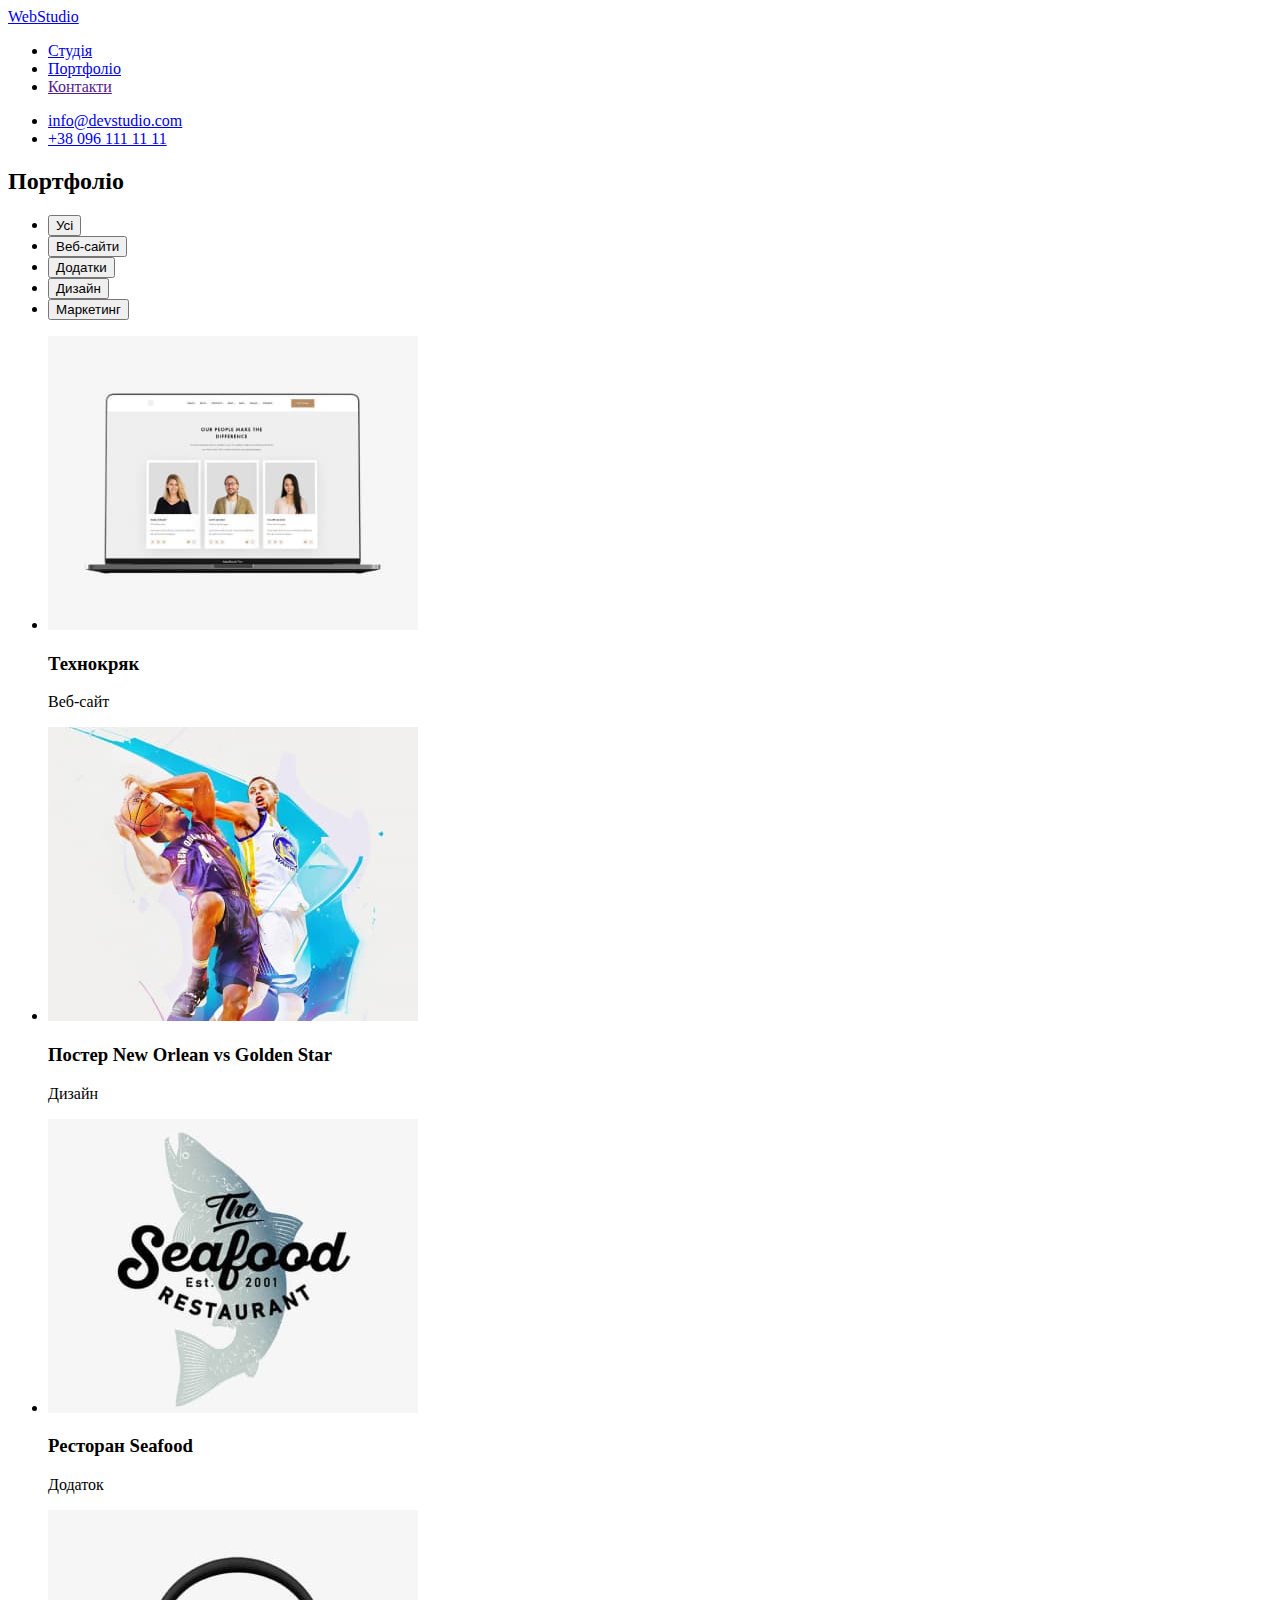
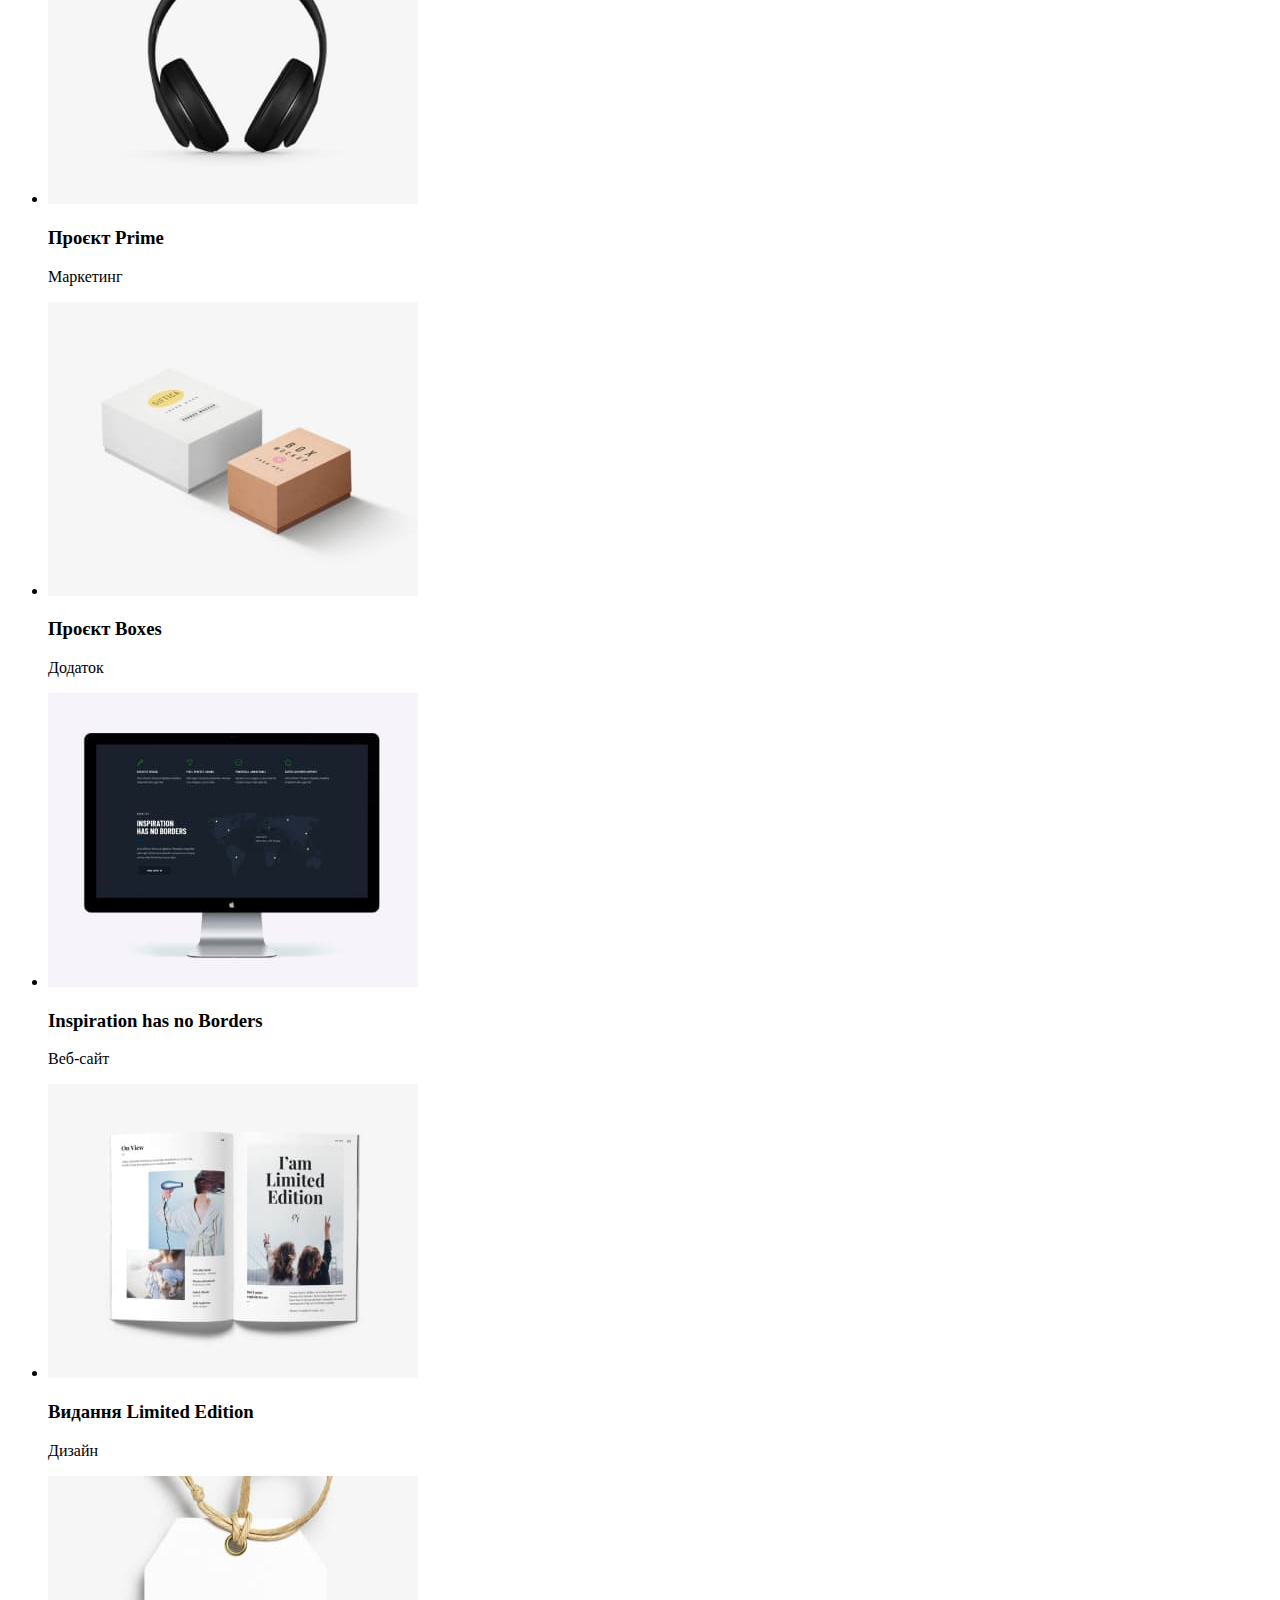
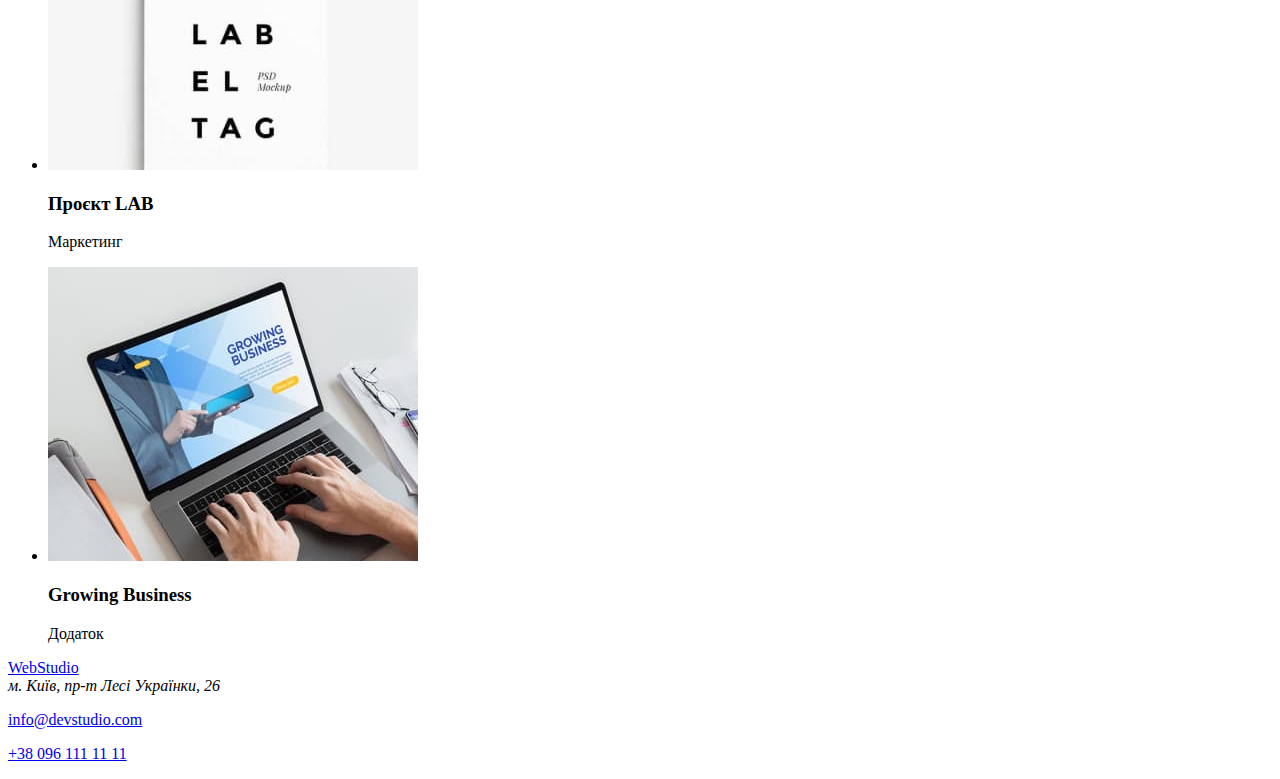
==== portfolio.html @ 33a4a11d "Верстка портфоліо" ====
<!DOCTYPE html>
<html lang="uk">

<head>
    <meta charset="UTF-8">
    <meta http-equiv="X-UA-Compatible" content="IE=edge">
    <meta name="viewport" content="width=device-width, initial-scale=1.0">
    <title>Портфоліо</title>
</head>

<body>
    <header>
        <!-- лого -->
        <a href="./index.html">WebStudio</a>
        <!-- навігація -->
        <nav>
            <ul>
                <li><a href="./index.html">Студія</a></li>
                <li><a href="./portfolio.html">Портфоліо</a></li>
                <li><a href="">Контакти</a></li>
            </ul>
        </nav>
        <!-- Контакти -->
        <ul>
            <li>
                <a href="mailto:info@devstudio.com">info@devstudio.com</a>
            </li>
            <li>
                <a href="tel:+380961111111">+38 096 111 11 11</a>
            </li>
        </ul>
    </header>

    <section>
        <!-- прихований заголовок -->
        <h2>Портфоліо</h2>
        <!-- кнопки фільтра -->
        <ul>
            <li><button type="button" name="all">Усі</button></li>
            <li><button type="button" name="web-sites">Веб-сайти</button></li>
            <li><button type="button" name="applications">Додатки</button></li>
            <li><button type="button" name="design">Дизайн</button></li>
            <li><button type="button" name="marketing">Маркетинг</button></li>
        </ul>
        <!-- приклади робіт -->
        <ul>
            <li>
                <img src="./images/portfolio1.jpg" alt="Технокряк" width="370">
                <h3>Технокряк</h3>
                <p>Веб-сайт</p>
            </li>
            <li>
                <img src="./images/portfolio2.jpg" alt="Постер New Orlean vs Golden Star" width="370">
                <h3>Постер New Orlean vs Golden Star</h3>
                <p>Дизайн</p>
            </li>
            <li>
                <img src="./images/portfolio3.jpg" alt="Ресторан Seafood" width="370">
                <h3>Ресторан Seafood</h3>
                <p>Додаток</p>
            </li>
            <li>
                <img src="./images/portfolio4.jpg" alt="Проєкт Prime" width="370">
                <h3>Проєкт Prime</h3>
                <p>Маркетинг</p>
            </li>
            <li>
                <img src="./images/portfolio5.jpg" alt="Проєкт Boxes" width="370">
                <h3>Проєкт Boxes</h3>
                <p>Додаток</p>
            </li>
            <li>
                <img src="./images/portfolio6.jpg" alt="Inspiration has no Borders" width="370">
                <h3>Inspiration has no Borders</h3>
                <p>Веб-сайт</p>
            </li>
            <li>
                <img src="./images/portfolio7.jpg" alt="Видання Limited Edition" width="370">
                <h3>Видання Limited Edition</h3>
                <p>Дизайн</p>
            </li>
            <li>
                <img src="./images/portfolio8.jpg" alt="Проєкт LAB" width="370">
                <h3>Проєкт LAB</h3>
                <p>Маркетинг</p>
            </li>
            <li>
                <img src="./images/portfolio9.jpg" alt="Growing Business" width="370">
                <h3>Growing Business</h3>
                <p>Додаток</p>
            </li>
        </ul>

    </section>

    <footer>
        <!-- лого -->
        <a href="./index.html">WebStudio</a>
        <!-- адреса та зв'язок -->
        <address>м. Київ, пр-т Лесі Українки, 26</address>
        <p>
            <a href="mailto:info@devstudio.com">info@devstudio.com</a>
        </p>
        <p>
            <a href="tel:+380961111111">+38 096 111 11 11</a>
        </p>
    </footer>
</body>
</html>
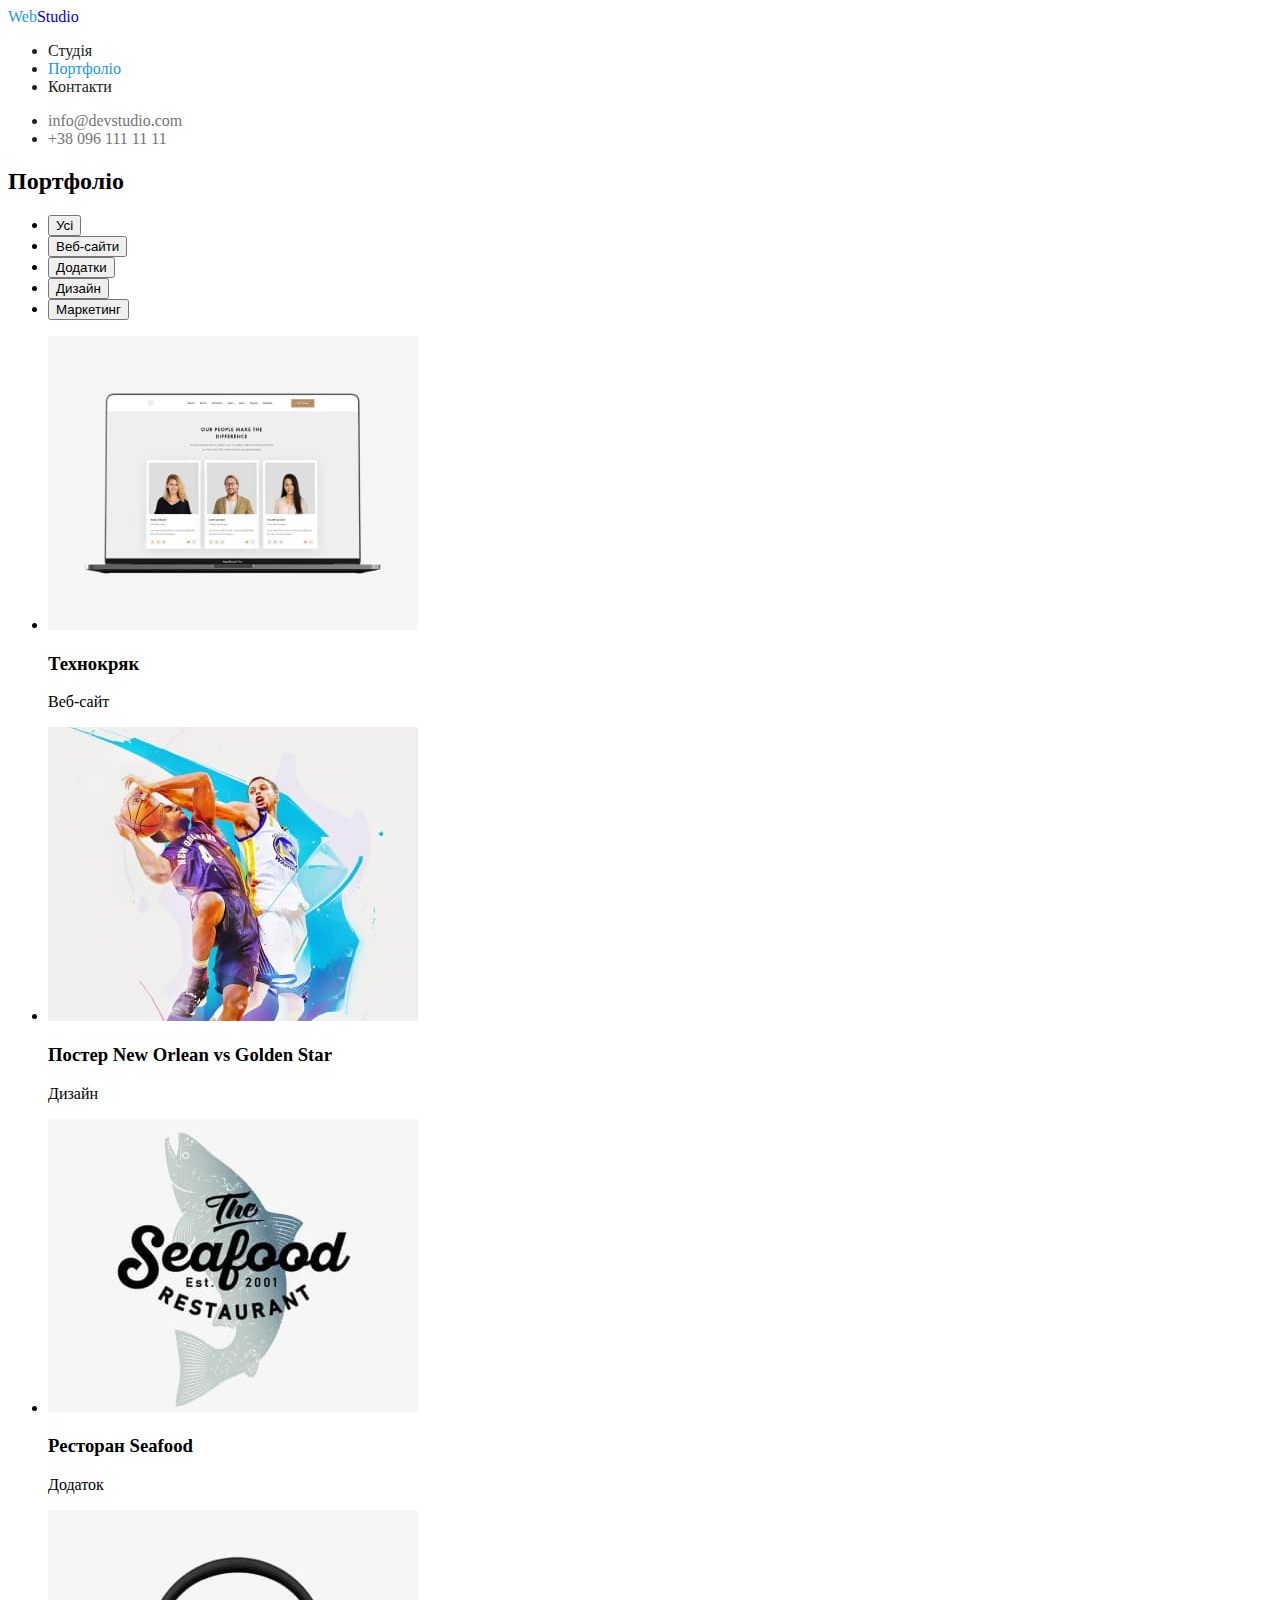
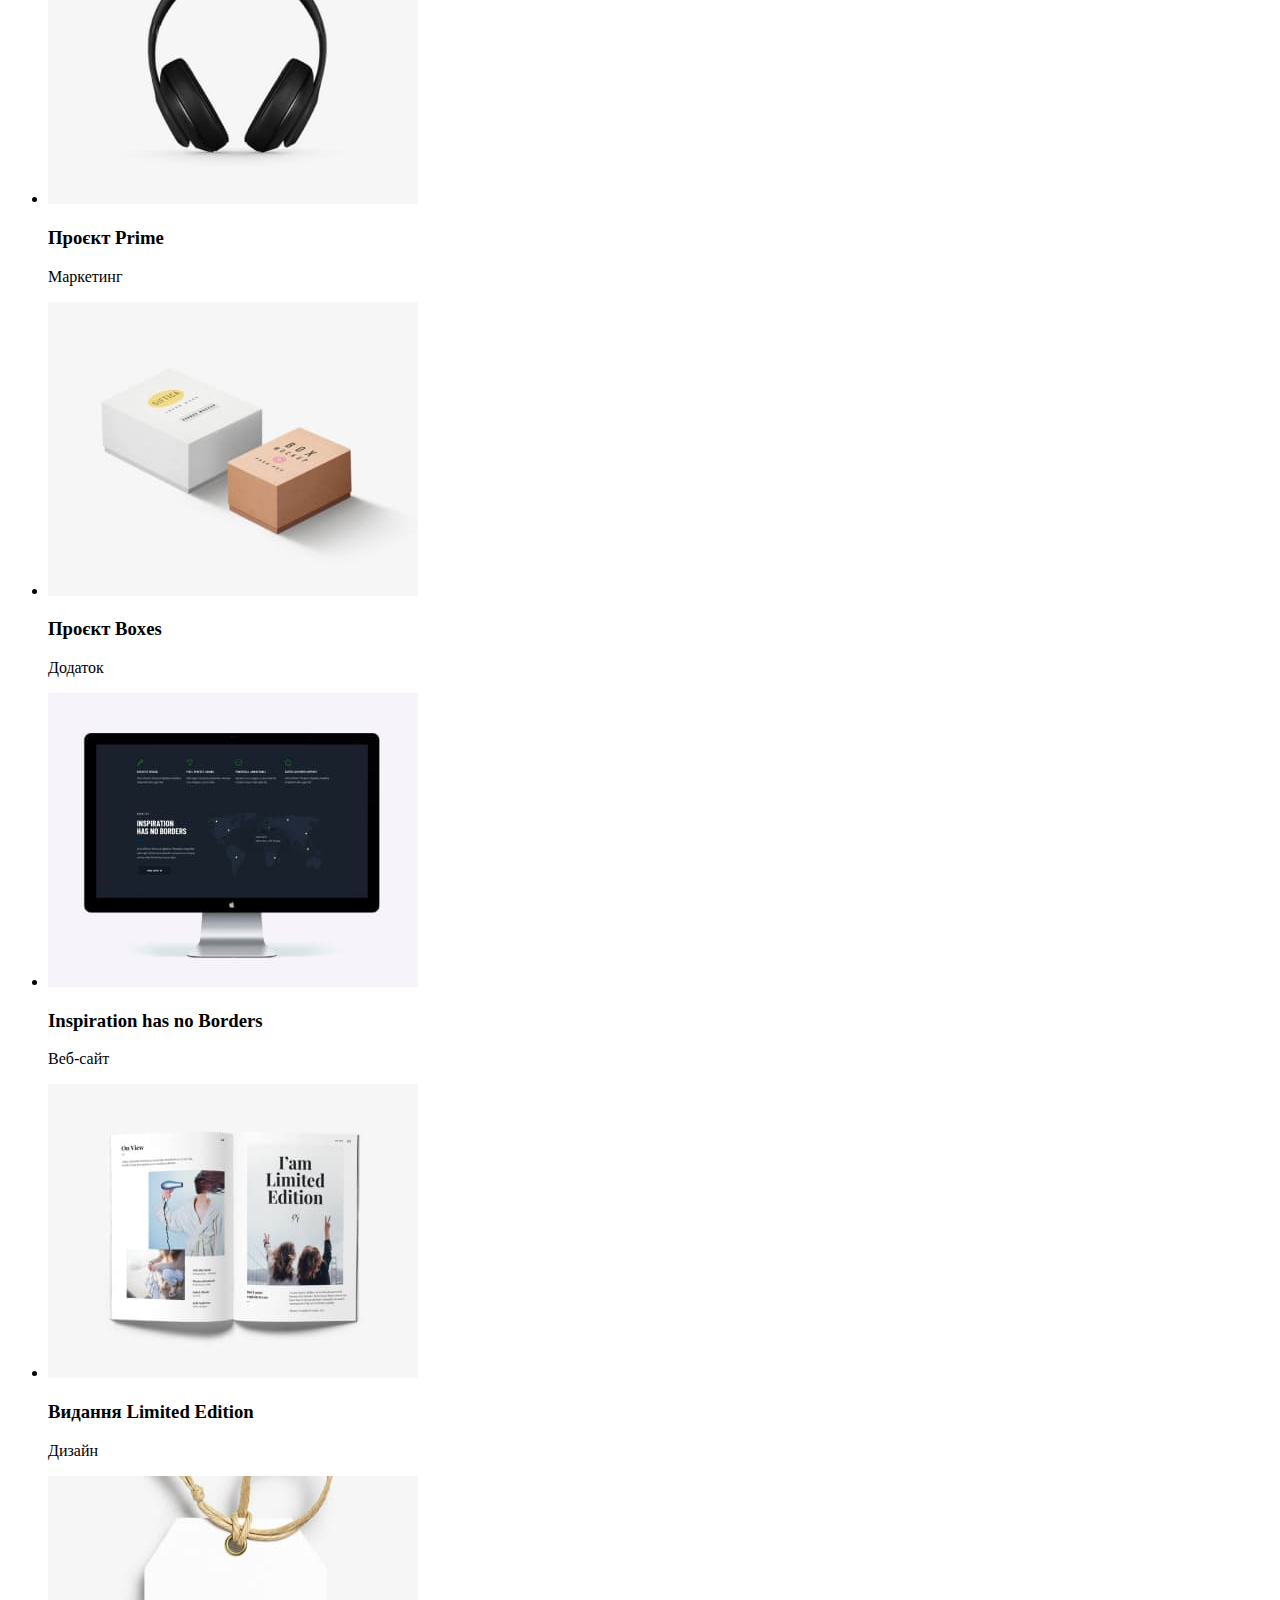
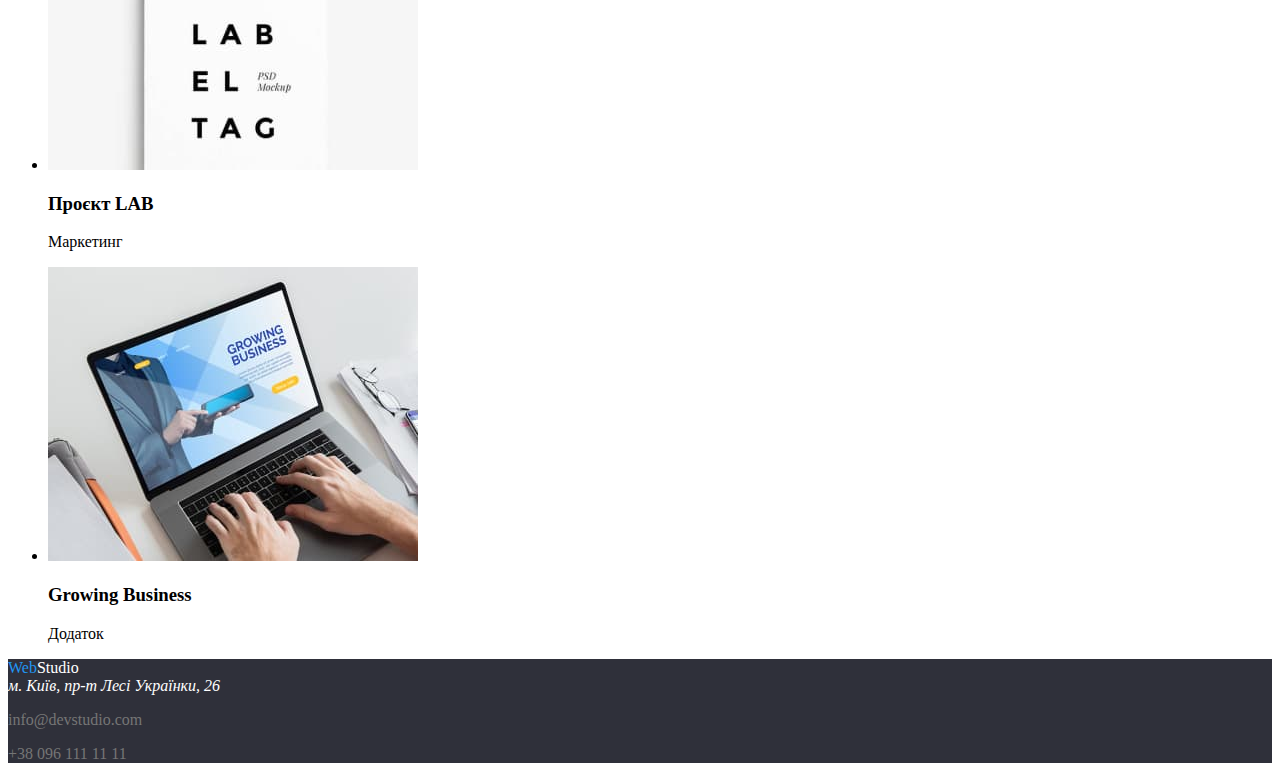
==== commit 8485f082: "стилі footer and header" ====
--- a/portfolio.html
+++ b/portfolio.html
@@ -6,31 +6,35 @@
     <meta http-equiv="X-UA-Compatible" content="IE=edge">
     <meta name="viewport" content="width=device-width, initial-scale=1.0">
     <title>Портфоліо</title>
+    <link rel="stylesheet" href="./css/styles.css">
 </head>
 
 <body>
-    <header>
+    <!-- header -->
+    <header class="header">
         <!-- лого -->
-        <a href="./index.html">WebStudio</a>
+        <div class="logo-header">
+            <a href="./index.html" class="logo"><span class="web">Web</span>Studio</a>
+        </div>
         <!-- навігація -->
-        <nav>
+        <nav class="nav">
             <ul>
-                <li><a href="./index.html">Студія</a></li>
-                <li><a href="./portfolio.html">Портфоліо</a></li>
-                <li><a href="">Контакти</a></li>
+                <li><a href="./index.html" class="button">Студія</a></li>
+                <li><a href="./portfolio.html" class="button activity-pages">Портфоліо</a></li>
+                <li><a href="" class="button">Контакти</a></li>
             </ul>
         </nav>
         <!-- Контакти -->
-        <ul>
+        <ul class="contacts">
             <li>
-                <a href="mailto:info@devstudio.com">info@devstudio.com</a>
+                <a href="mailto:info@devstudio.com" class="contacts-link">info@devstudio.com</a>
             </li>
             <li>
-                <a href="tel:+380961111111">+38 096 111 11 11</a>
+                <a href="tel:+380961111111" class="contacts-link">+38 096 111 11 11</a>
             </li>
         </ul>
     </header>
-
+    <!-- content -->
     <section>
         <!-- прихований заголовок -->
         <h2>Портфоліо</h2>
@@ -93,16 +97,19 @@
 
     </section>
 
-    <footer>
+    <!-- footer -->
+    <footer class="footer">
         <!-- лого -->
-        <a href="./index.html">WebStudio</a>
+        <div class="logo-footer">
+            <a href="./index.html" class="logo"><span class="web">Web</span>Studio</a>
+        </div>
         <!-- адреса та зв'язок -->
-        <address>м. Київ, пр-т Лесі Українки, 26</address>
+        <address class="address">м. Київ, пр-т Лесі Українки, 26</address>
         <p>
-            <a href="mailto:info@devstudio.com">info@devstudio.com</a>
+            <a href="mailto:info@devstudio.com" class="contacts-link">info@devstudio.com</a>
         </p>
         <p>
-            <a href="tel:+380961111111">+38 096 111 11 11</a>
+            <a href="tel:+380961111111" class="contacts-link">+38 096 111 11 11</a>
         </p>
     </footer>
 </body>
--- a/css/styles.css
+++ b/css/styles.css
@@ -0,0 +1,74 @@
+/* основні кольори */
+:root {
+    --main-background-colour: #FFFFFF;
+    --second-background-colour: #2F303A;
+    --title-text-colour: #212121;
+    --content-text-colour: #757575;
+    --accent-colour: #2196F3;
+    --white-text-colour: #FFFFFF;
+    --footer-contacts-colour: rgba(255, 255, 255, 0.6);
+}
+
+/* загальні стилі header */
+.header {
+    color: var(--title-text-colour);
+    background-color: var(--background-colour);
+    text-decoration: none;
+}
+.header a {
+    text-decoration: none;
+}
+.logo-header {
+    color: var(--title-text-colour);
+}
+.logo-header .logo:visited {
+    color: var(--title-text-colour);
+}
+.logo-header .web {
+    color: var(--accent-colour);
+}
+.button {
+    color: var(--title-text-colour);
+}
+.nav .button:hover,
+.nav .button:focus  {
+    color: var(--accent-colour);
+}
+.activity-pages {
+    color: var(--accent-colour);
+}
+.contacts-link {
+    color: var(--content-text-colour);
+}
+.contacts .contacts-link:hover,
+.contacts .contacts-link:focus {
+    color: var(--accent-colour);
+}
+
+/* загальні стилі footer */
+.footer {
+    background-color: var(--second-background-colour);
+}
+.footer a {
+    text-decoration: none;
+}
+.logo-footer {
+    color: var(--white-text-colour);
+}
+.logo-footer .logo {
+    color: var(--white-text-colour);
+    text-decoration: none;
+}
+.logo-footer .web {
+    color: var(--accent-colour);
+}
+.address {
+    color: var(--white-text-colour);
+}
+.address .contacts-link {
+    color: var(--footer-contacts-colour);
+}
+
+
+
+/* index.html styles */
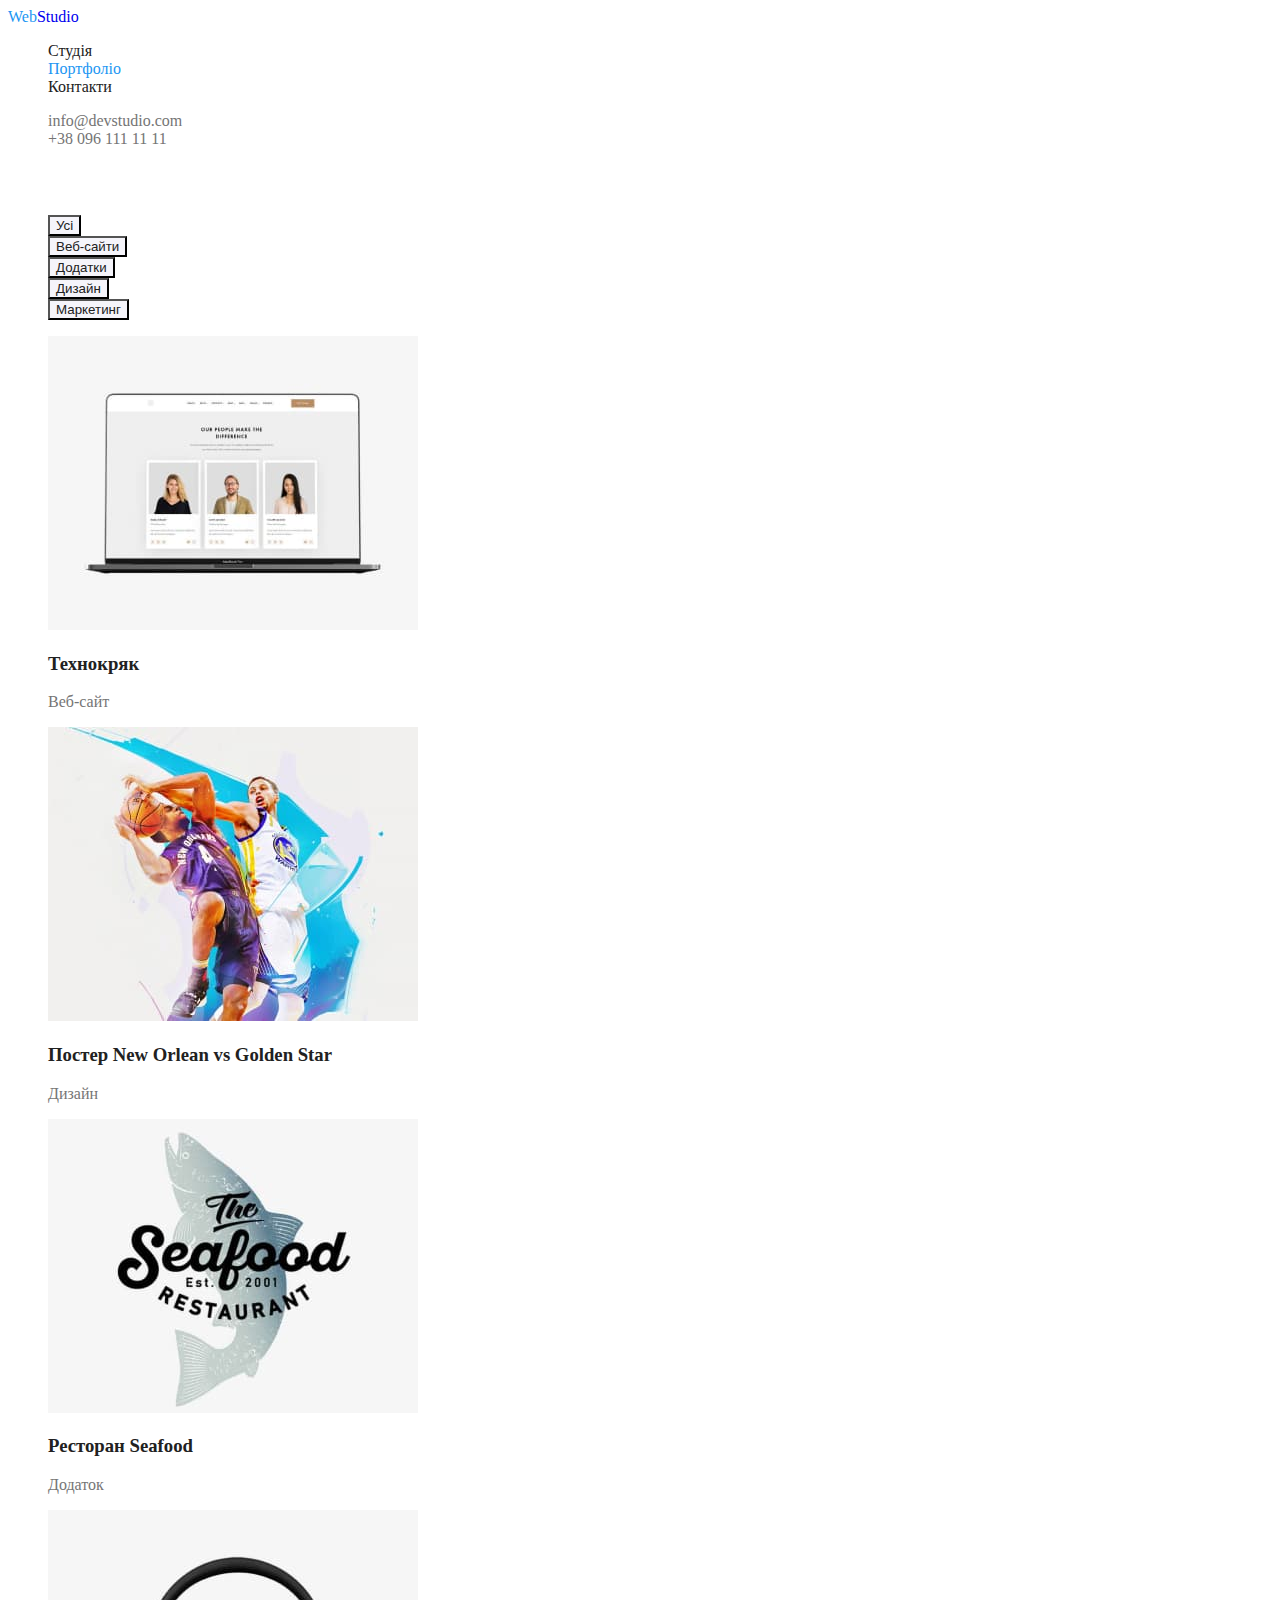
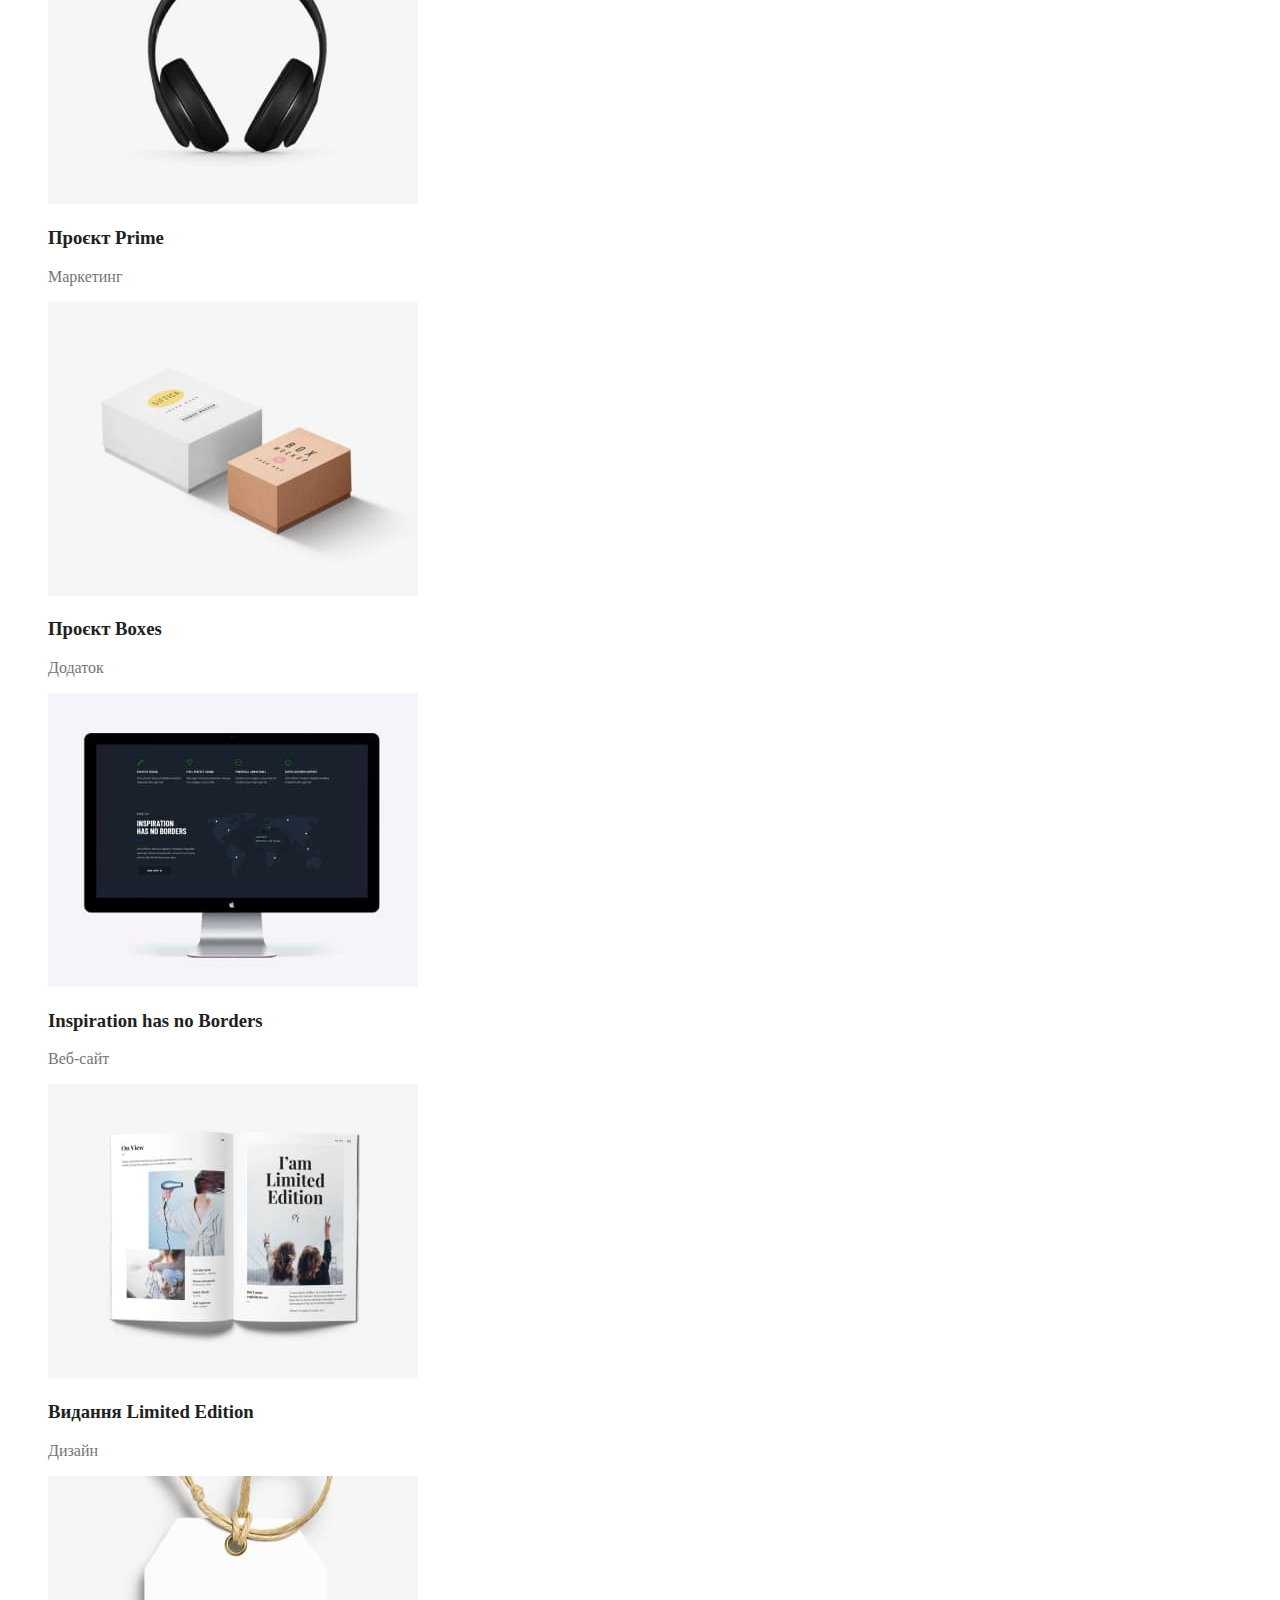
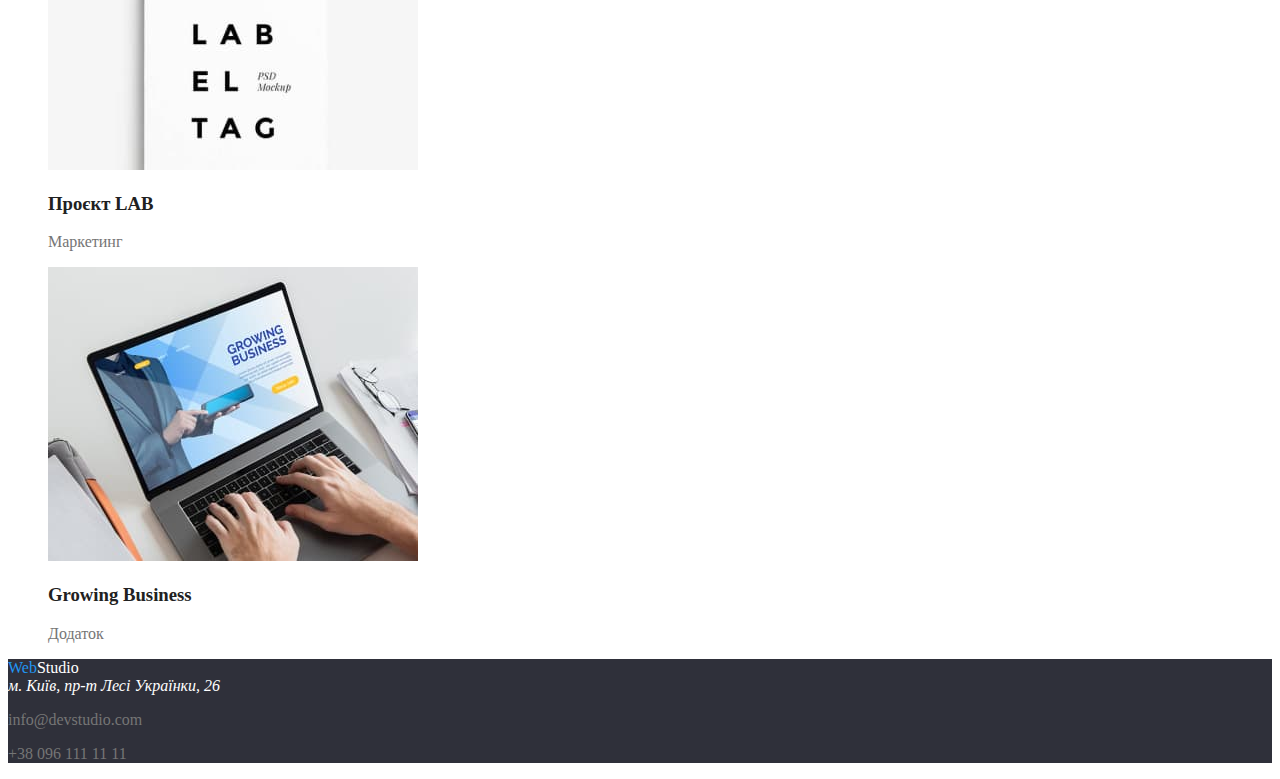
==== commit 3fd2c585: "colour text in portfolio" ====
--- a/portfolio.html
+++ b/portfolio.html
@@ -35,19 +35,19 @@
         </ul>
     </header>
     <!-- content -->
-    <section>
+    <section class="portfolio-page">
         <!-- прихований заголовок -->
-        <h2>Портфоліо</h2>
+        <h2 class="hiden-text">Портфоліо</h2>
         <!-- кнопки фільтра -->
-        <ul>
-            <li><button type="button" name="all">Усі</button></li>
-            <li><button type="button" name="web-sites">Веб-сайти</button></li>
-            <li><button type="button" name="applications">Додатки</button></li>
-            <li><button type="button" name="design">Дизайн</button></li>
-            <li><button type="button" name="marketing">Маркетинг</button></li>
+        <ul class="filter-panel">
+            <li><button type="button" name="all" class="filter-button">Усі</button></li>
+            <li><button type="button" name="web-sites" class="filter-button">Веб-сайти</button></li>
+            <li><button type="button" name="applications" class="filter-button">Додатки</button></li>
+            <li><button type="button" name="design" class="filter-button">Дизайн</button></li>
+            <li><button type="button" name="marketing" class="filter-button">Маркетинг</button></li>
         </ul>
         <!-- приклади робіт -->
-        <ul>
+        <ul class="examples-works">
             <li>
                 <img src="./images/portfolio1.jpg" alt="Технокряк" width="370">
                 <h3>Технокряк</h3>
--- a/css/styles.css
+++ b/css/styles.css
@@ -2,33 +2,36 @@
 :root {
     --main-background-colour: #FFFFFF;
     --second-background-colour: #2F303A;
-    --title-text-colour: #212121;
+    --main-text-colour: #212121;
     --content-text-colour: #757575;
     --accent-colour: #2196F3;
     --white-text-colour: #FFFFFF;
     --footer-contacts-colour: rgba(255, 255, 255, 0.6);
+    --filter-button-background-colour: #F5F4FA;
 }
-
+/* забрати розмітку списків */
+li{
+    list-style-type: none;
+}
 /* загальні стилі header */
 .header {
-    color: var(--title-text-colour);
+    color: var(--main-text-colour);
     background-color: var(--background-colour);
-    text-decoration: none;
 }
 .header a {
     text-decoration: none;
 }
 .logo-header {
-    color: var(--title-text-colour);
+    color: var(--main-text-colour);
 }
 .logo-header .logo:visited {
-    color: var(--title-text-colour);
+    color: var(--main-text-colour);
 }
 .logo-header .web {
     color: var(--accent-colour);
 }
 .button {
-    color: var(--title-text-colour);
+    color: var(--main-text-colour);
 }
 .nav .button:hover,
 .nav .button:focus  {
@@ -68,7 +71,58 @@
 .address .contacts-link {
     color: var(--footer-contacts-colour);
 }
-
-
+.footer .contacts-link:hover,
+ .footer .contacts-link:focus{
+    color: var(--accent-colour);
+}
 
 /* index.html styles */
+.main {
+    color: var(--main-text-colour);
+}
+/* heroic */
+.heroic {
+    background-color: var(--second-background-colour);
+    color: var(--white-text-colour);
+}
+.heroic-title {
+
+}
+.heroic-button {
+    background-color: var(--accent-colour);
+    color: var(--white-text-colour);
+}
+/* прихований заголовок */
+.hiden-text {
+    visibility: hidden
+}
+/* переваги */
+.benefits {
+
+}
+.benefits-title {
+    color: var(--main-text-colour);
+}
+.benefits-description {
+    color: var(--content-text-colour);
+}
+
+/* стилі портфоліо */
+.portfolio-page {
+
+}
+.filter-button {
+    background-color: var(--filter-button-background-colour);
+    color: var(--main-text-colour);
+}
+.filter-button:hover,
+.filter-button:focus {
+    background-color: var(--accent-colour);
+    color: var(--white-text-colour);
+}
+.examples-works h3 {
+    color: var(--main-text-colour);
+}
+.examples-works p {
+    color: var(--content-text-colour);
+}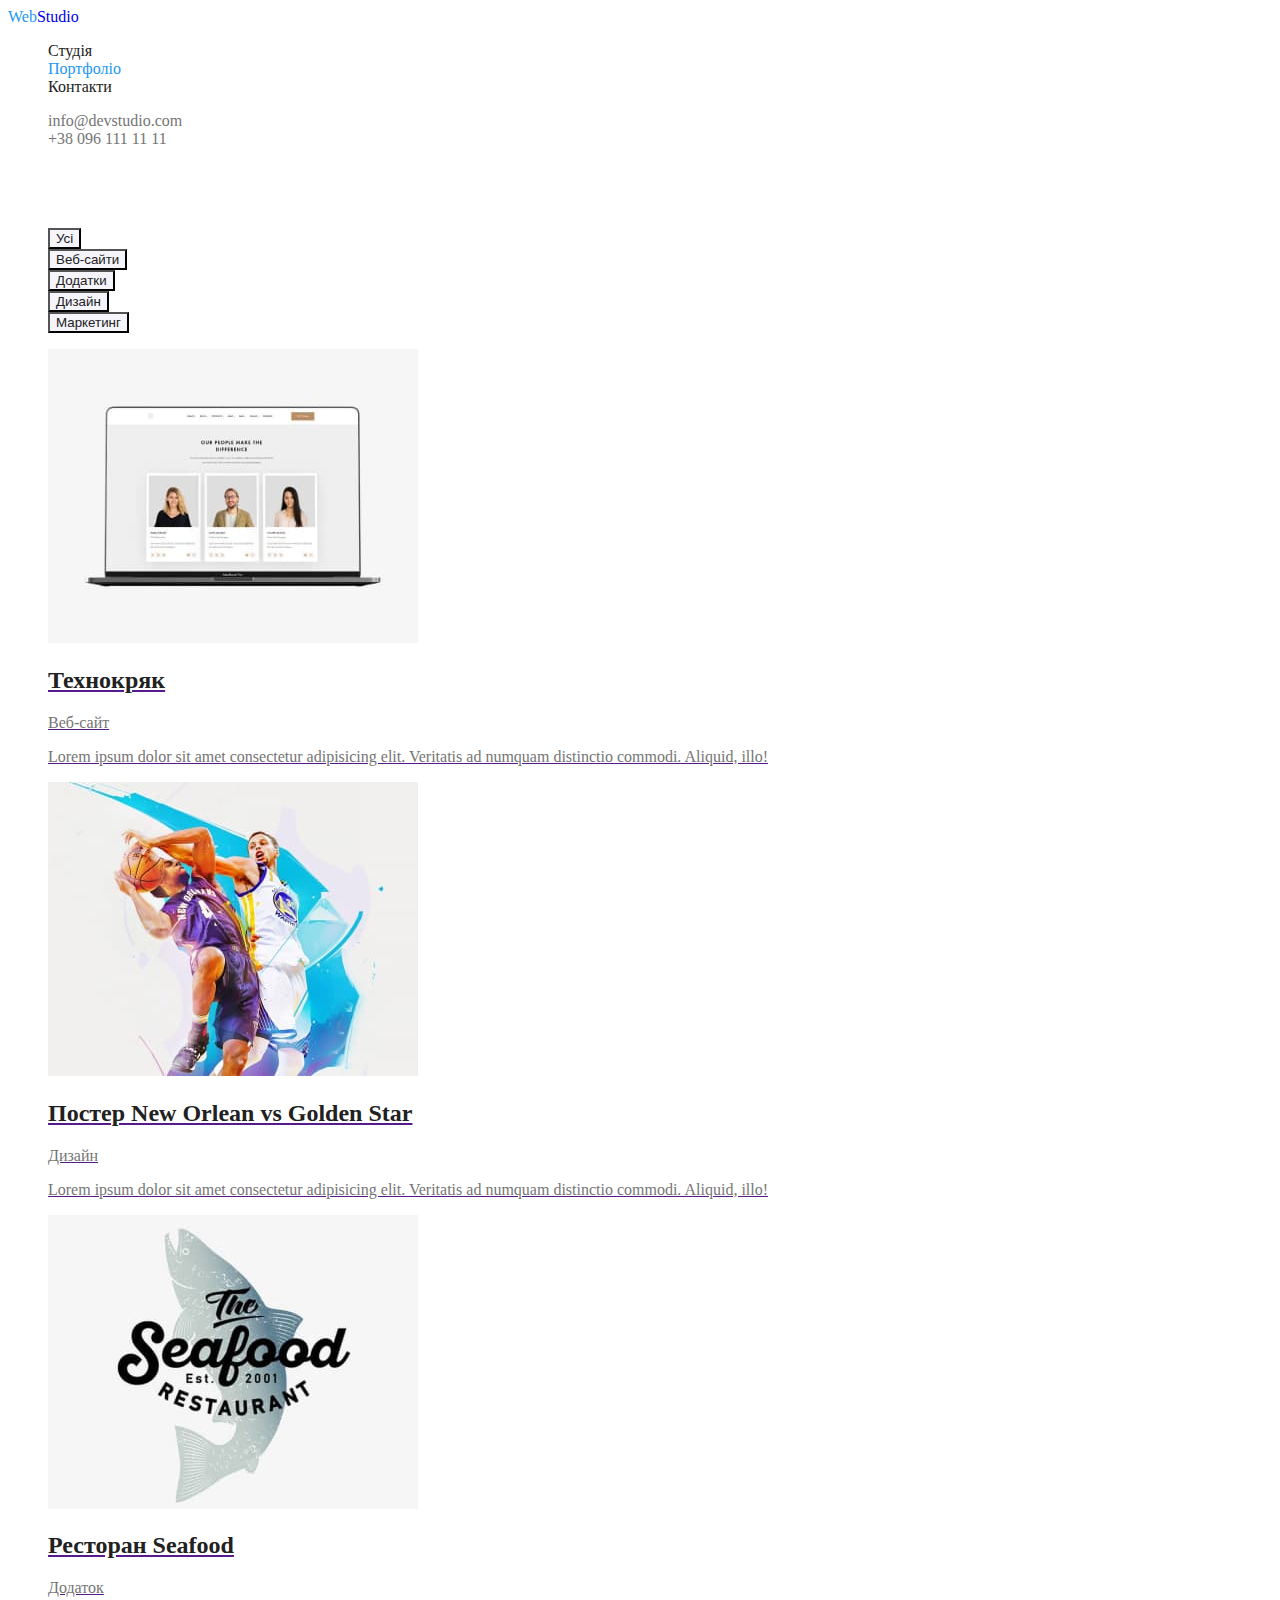
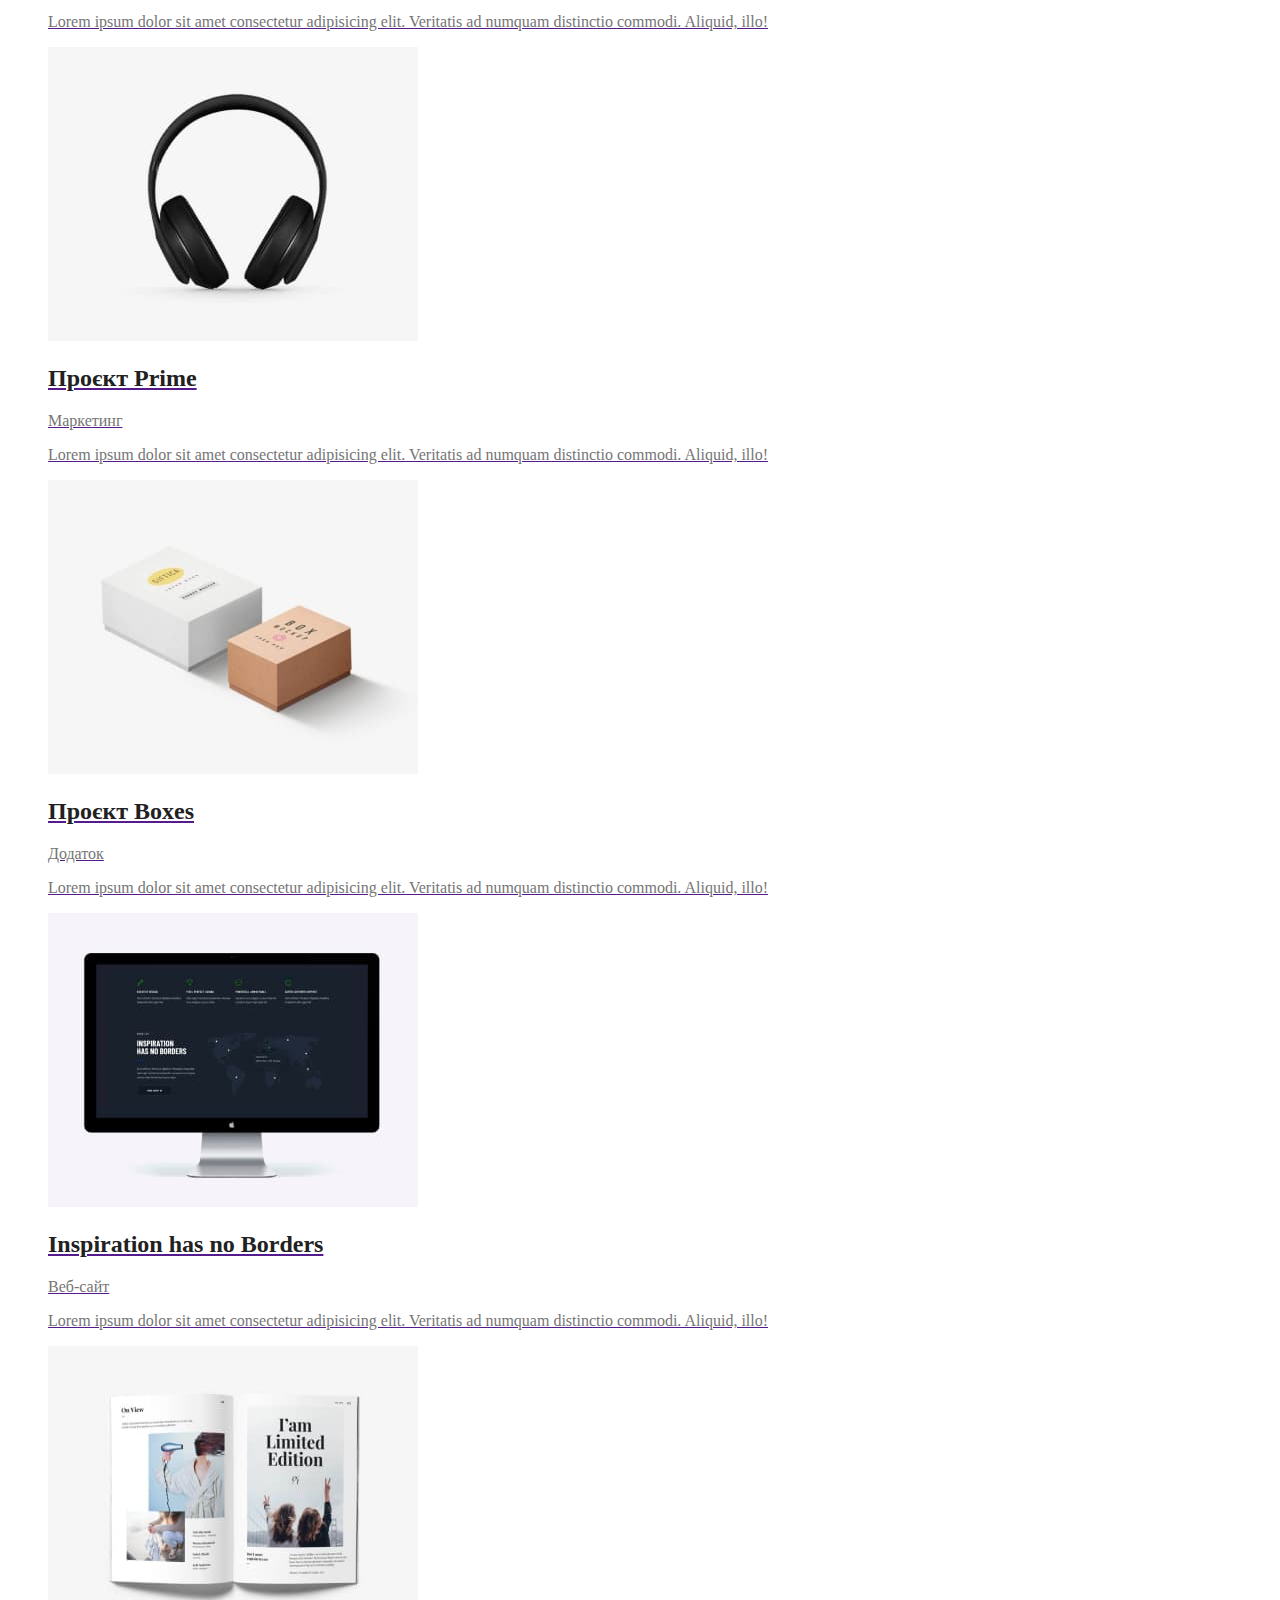
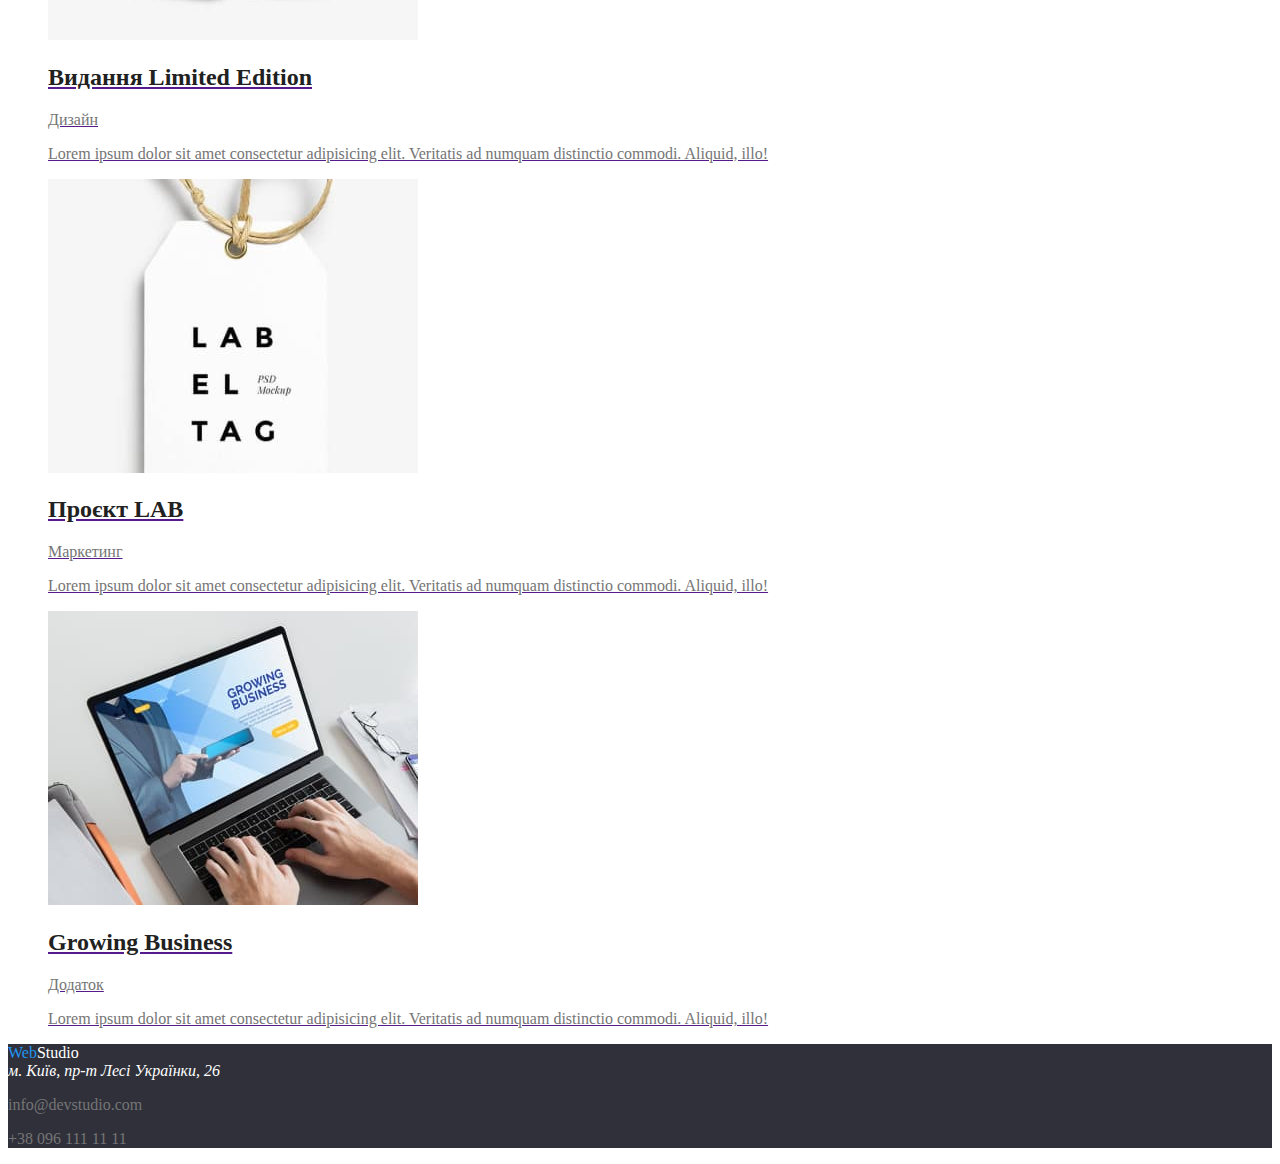
==== commit a2b541c3: "обгорнув приклади в посилання" ====
--- a/portfolio.html
+++ b/portfolio.html
@@ -35,9 +35,9 @@
         </ul>
     </header>
     <!-- content -->
-    <section class="portfolio-page">
+    <main class="portfolio-page">
         <!-- прихований заголовок -->
-        <h2 class="hiden-text">Портфоліо</h2>
+        <h1 class="hiden-text">Наші проекти</h1>
         <!-- кнопки фільтра -->
         <ul class="filter-panel">
             <li><button type="button" name="all" class="filter-button">Усі</button></li>
@@ -49,53 +49,81 @@
         <!-- приклади робіт -->
         <ul class="examples-works">
             <li>
-                <img src="./images/portfolio1.jpg" alt="Технокряк" width="370">
-                <h3>Технокряк</h3>
-                <p>Веб-сайт</p>
+                <a href="">
+                    <img src="./images/portfolio1.jpg" alt="Технокряк" width="370">
+                    <h2>Технокряк</h2>
+                    <p>Веб-сайт</p>
+                    <p>Lorem ipsum dolor sit amet consectetur adipisicing elit. Veritatis ad numquam distinctio commodi. Aliquid, illo!</p>
+                </a>
             </li>
             <li>
-                <img src="./images/portfolio2.jpg" alt="Постер New Orlean vs Golden Star" width="370">
-                <h3>Постер New Orlean vs Golden Star</h3>
-                <p>Дизайн</p>
+                <a href="">
+                    <img src="./images/portfolio2.jpg" alt="Постер New Orlean vs Golden Star" width="370">
+                    <h2>Постер New Orlean vs Golden Star</h2>
+                    <p>Дизайн</p>
+                    <p>Lorem ipsum dolor sit amet consectetur adipisicing elit. Veritatis ad numquam distinctio commodi. Aliquid, illo!</p>
+                </a>
             </li>
             <li>
-                <img src="./images/portfolio3.jpg" alt="Ресторан Seafood" width="370">
-                <h3>Ресторан Seafood</h3>
-                <p>Додаток</p>
+                <a href="">
+                    <img src="./images/portfolio3.jpg" alt="Ресторан Seafood" width="370">
+                    <h2>Ресторан Seafood</h2>
+                    <p>Додаток</p>
+                    <p>Lorem ipsum dolor sit amet consectetur adipisicing elit. Veritatis ad numquam distinctio commodi. Aliquid, illo!</p>
+                </a>
             </li>
             <li>
-                <img src="./images/portfolio4.jpg" alt="Проєкт Prime" width="370">
-                <h3>Проєкт Prime</h3>
-                <p>Маркетинг</p>
+                <a href="">
+                    <img src="./images/portfolio4.jpg" alt="Проєкт Prime" width="370">
+                    <h2>Проєкт Prime</h2>
+                    <p>Маркетинг</p>
+                    <p>Lorem ipsum dolor sit amet consectetur adipisicing elit. Veritatis ad numquam distinctio commodi. Aliquid, illo!</p>
+                </a>
             </li>
             <li>
-                <img src="./images/portfolio5.jpg" alt="Проєкт Boxes" width="370">
-                <h3>Проєкт Boxes</h3>
-                <p>Додаток</p>
+                <a href="">
+                    <img src="./images/portfolio5.jpg" alt="Проєкт Boxes" width="370">
+                    <h2>Проєкт Boxes</h2>
+                    <p>Додаток</p>
+                    <p>Lorem ipsum dolor sit amet consectetur adipisicing elit. Veritatis ad numquam distinctio commodi. Aliquid, illo!</p>
+                </a>
             </li>
             <li>
-                <img src="./images/portfolio6.jpg" alt="Inspiration has no Borders" width="370">
-                <h3>Inspiration has no Borders</h3>
-                <p>Веб-сайт</p>
+                <a href="">
+                    <img src="./images/portfolio6.jpg" alt="Inspiration has no Borders" width="370">
+                    <h2>Inspiration has no Borders</h2>
+                    <p>Веб-сайт</p>
+                    <p>Lorem ipsum dolor sit amet consectetur adipisicing elit. Veritatis ad numquam distinctio commodi. Aliquid, illo!</p>
+                </a>
             </li>
             <li>
-                <img src="./images/portfolio7.jpg" alt="Видання Limited Edition" width="370">
-                <h3>Видання Limited Edition</h3>
-                <p>Дизайн</p>
+                <a href="">
+                    <img src="./images/portfolio7.jpg" alt="Видання Limited Edition" width="370">
+                    <h2>Видання Limited Edition</h2>
+                    <p>Дизайн</p>
+                    <p>Lorem ipsum dolor sit amet consectetur adipisicing elit. Veritatis ad numquam distinctio commodi. Aliquid, illo!</p>
+                </a>
             </li>
             <li>
-                <img src="./images/portfolio8.jpg" alt="Проєкт LAB" width="370">
-                <h3>Проєкт LAB</h3>
-                <p>Маркетинг</p>
+                <a href="">
+                    <img src="./images/portfolio8.jpg" alt="Проєкт LAB" width="370">
+                    <h2>Проєкт LAB</h2>
+                    <p>Маркетинг</p>
+                    <p>Lorem ipsum dolor sit amet consectetur adipisicing elit. Veritatis ad numquam distinctio commodi. Aliquid, illo!</p>
+                </a>
             </li>
             <li>
-                <img src="./images/portfolio9.jpg" alt="Growing Business" width="370">
-                <h3>Growing Business</h3>
-                <p>Додаток</p>
+                <a href="">
+                    <img src="./images/portfolio9.jpg" alt="Growing Business" width="370">
+                    <h2>Growing Business</h2>
+                    <p>Додаток</p>
+                    <p>Lorem ipsum dolor sit amet consectetur adipisicing elit. Veritatis ad numquam distinctio commodi. Aliquid, illo!</p>
+                </a>
+                
             </li>
         </ul>
 
-    </section>
+    </main>
 
     <!-- footer -->
     <footer class="footer">
--- a/css/styles.css
+++ b/css/styles.css
@@ -86,7 +86,7 @@
     color: var(--white-text-colour);
 }
 .heroic-title {
-
+    text-transform: uppercase;
 }
 .heroic-button {
     background-color: var(--accent-colour);
@@ -120,7 +120,7 @@
     background-color: var(--accent-colour);
     color: var(--white-text-colour);
 }
-.examples-works h3 {
+.examples-works h2 {
     color: var(--main-text-colour);
 }
 .examples-works p {
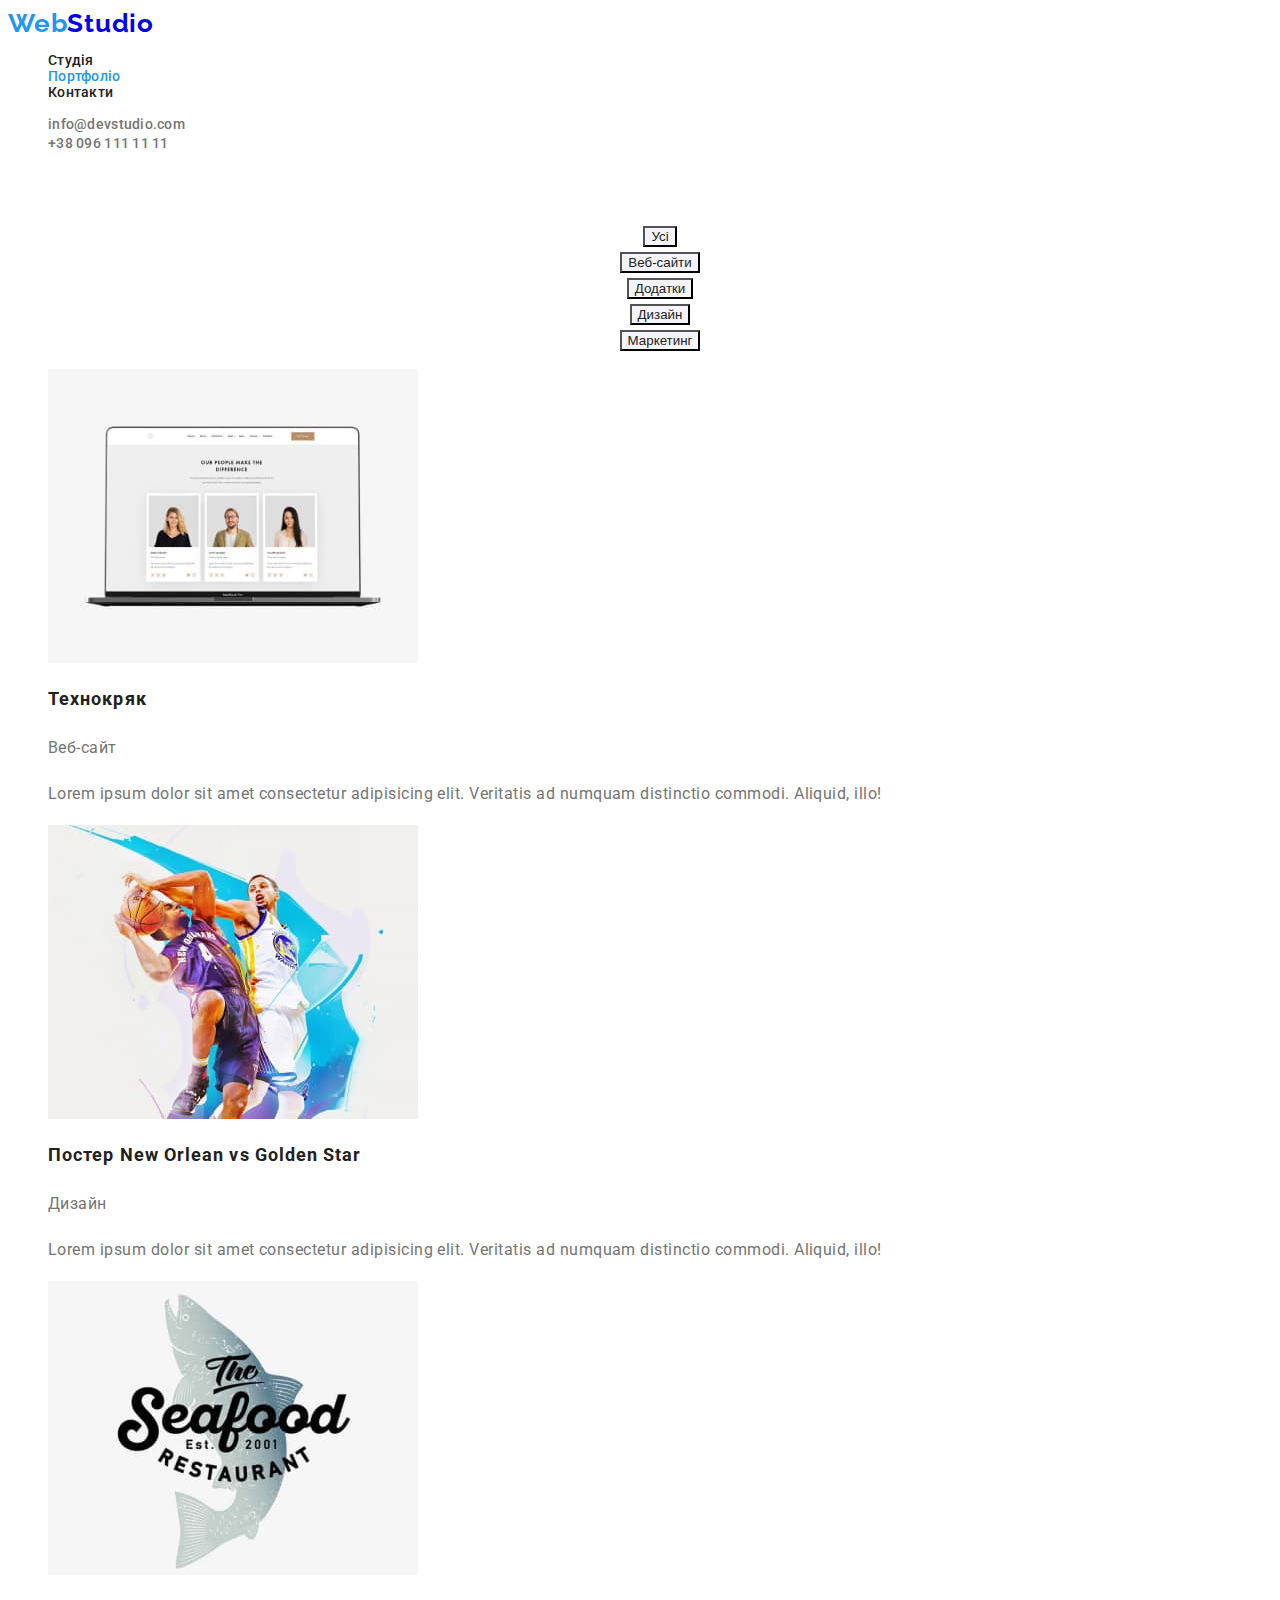
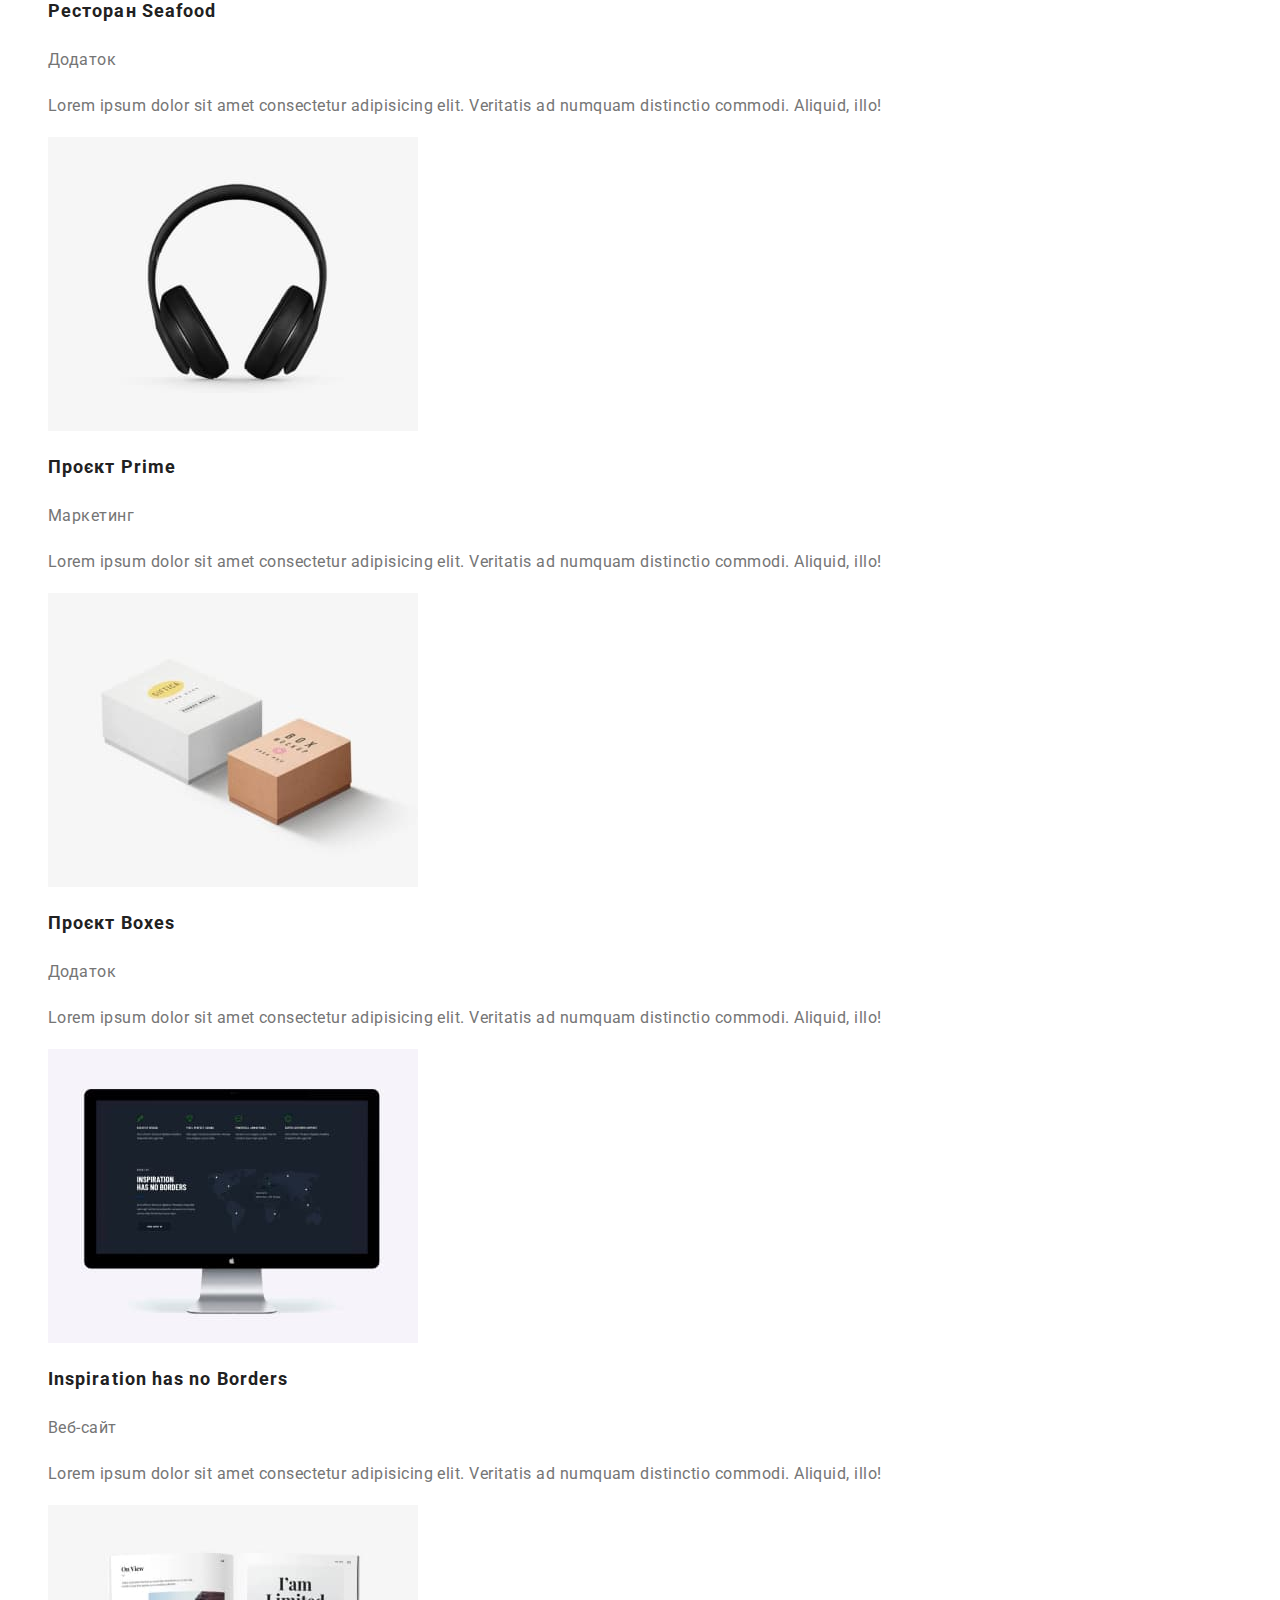
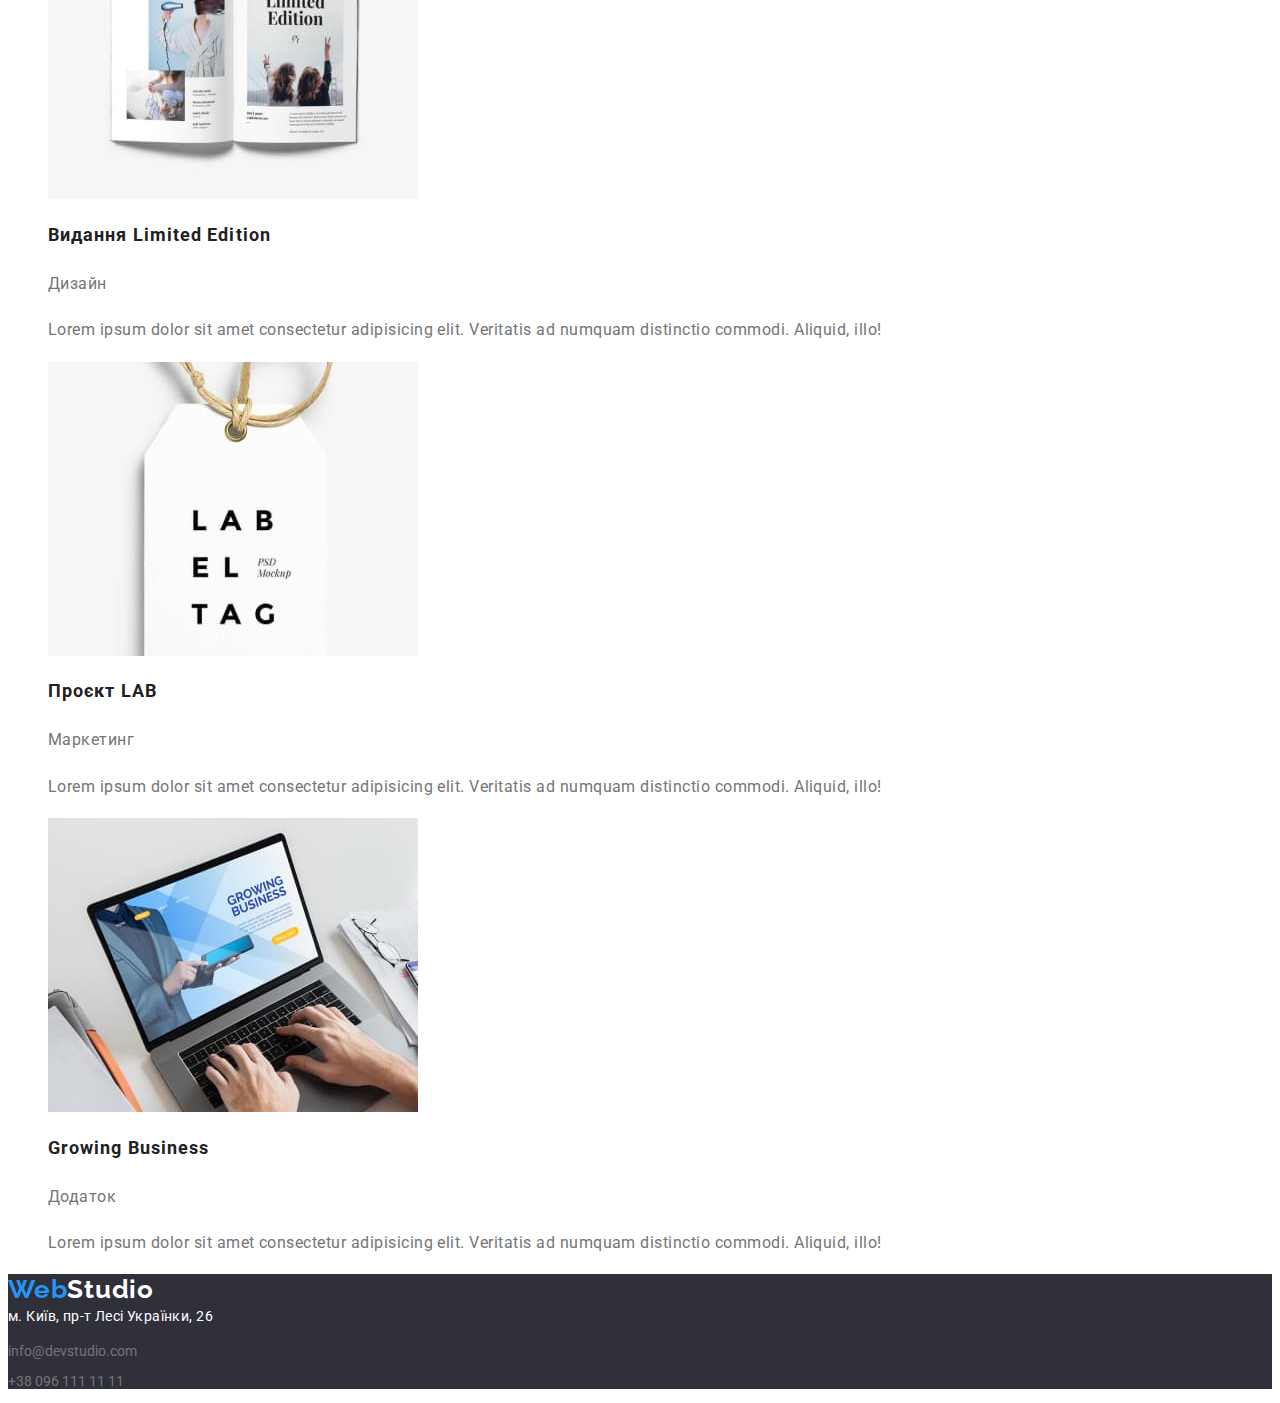
==== commit 9196d00e: "шрифти портфоліо" ====
--- a/portfolio.html
+++ b/portfolio.html
@@ -6,6 +6,8 @@
     <meta http-equiv="X-UA-Compatible" content="IE=edge">
     <meta name="viewport" content="width=device-width, initial-scale=1.0">
     <title>Портфоліо</title>
+    <link href="https://fonts.googleapis.com/css2?family=Raleway:wght@700&family=Roboto:wght@400;500;700;900&display=swap"
+    rel="stylesheet">
     <link rel="stylesheet" href="./css/styles.css">
 </head>
 
--- a/css/styles.css
+++ b/css/styles.css
@@ -9,6 +9,12 @@
     --footer-contacts-colour: rgba(255, 255, 255, 0.6);
     --filter-button-background-colour: #F5F4FA;
 }
+/* загальні стилі сайту0 */
+body {
+    font-family: 'Roboto', sans-serif;
+    font-style: normal;
+    font-size: 14px;
+}
 /* забрати розмітку списків */
 li{
     list-style-type: none;
@@ -23,12 +29,23 @@
 }
 .logo-header {
     color: var(--main-text-colour);
+
+    font-family: 'Raleway', sans-serif;
+    font-weight: 700;
+    font-size: 26px;
+    line-height: 1.19;
+    letter-spacing: 0.03em;
 }
 .logo-header .logo:visited {
     color: var(--main-text-colour);
 }
 .logo-header .web {
     color: var(--accent-colour);
+}
+.nav {
+    font-weight: 500;
+    line-height: 1.14;
+    letter-spacing: 0.02em;
 }
 .button {
     color: var(--main-text-colour);
@@ -39,6 +56,11 @@
 }
 .activity-pages {
     color: var(--accent-colour);
+}
+.contacts {
+    font-weight: 500;
+    line-height: 1.36;
+    letter-spacing: 0.02em;
 }
 .contacts-link {
     color: var(--content-text-colour);
@@ -57,6 +79,11 @@
 }
 .logo-footer {
     color: var(--white-text-colour);
+    font-family: 'Raleway', sans-serif;
+    font-weight: 700;
+    font-size: 26px;
+    line-height: 1.19;
+    letter-spacing: 0.03em;
 }
 .logo-footer .logo {
     color: var(--white-text-colour);
@@ -67,9 +94,17 @@
 }
 .address {
     color: var(--white-text-colour);
+
+    font-style: normal;
+    line-height: 1.71;  
+    letter-spacing: 0.03em;
 }
 .address .contacts-link {
     color: var(--footer-contacts-colour);
+    font-weight: 400;
+        font-size: 14px;
+        line-height: 1.71;
+        letter-spacing: 0.03em;
 }
 .footer .contacts-link:hover,
  .footer .contacts-link:focus{
@@ -87,10 +122,21 @@
 }
 .heroic-title {
     text-transform: uppercase;
+    font-weight: 900;
+    font-size: 44px;
+    line-height: 1.36;
+    text-align: center;
+    letter-spacing: 0.06em;
 }
 .heroic-button {
     background-color: var(--accent-colour);
     color: var(--white-text-colour);
+
+    font-weight: 700;
+    font-size: 16px;
+    line-height: 1.88;
+    display: flex;
+    align-items: center;
 }
 /* прихований заголовок */
 .hiden-text {
@@ -102,14 +148,55 @@
 }
 .benefits-title {
     color: var(--main-text-colour);
+    font-weight: 700;
+    font-size: 14px;
+    line-height: 1.14;
+    letter-spacing: 0.03em;
+    text-transform: uppercase;
 }
 .benefits-description {
     color: var(--content-text-colour);
-}
+    font-weight: 400;
+    line-height: 1.71;
+    letter-spacing: 0.03em;
+}
+/* чим займаємось */
+.employment, .command{
+    font-weight: 700;
+    font-size: 36px;
+    line-height: 1.17;
+    text-align: center;
+    letter-spacing: 0.03em;
+}
+.team-member {
+    font-weight: 500;
+    font-size: 16px;
+    line-height: 1.19;
+    text-align: center;
+    letter-spacing: 0.03em;
+}
+.position {
+    font-size: 16px;
+    line-height: 1.19;
+    text-align: center;
+    letter-spacing: 0.03em;
+}
+
+
+
 
 /* стилі портфоліо */
 .portfolio-page {
 
+}
+/* стилі фільтру */
+.filter-panel {
+    font-style: normal;
+        font-weight: 500;
+        font-size: 16px;
+        line-height: 1.62;
+        text-align: center;
+        letter-spacing: 0.03em;
 }
 .filter-button {
     background-color: var(--filter-button-background-colour);
@@ -120,9 +207,21 @@
     background-color: var(--accent-colour);
     color: var(--white-text-colour);
 }
+.examples-works a {
+    text-decoration: none;
+}
 .examples-works h2 {
     color: var(--main-text-colour);
+
+    font-weight: 700;
+    font-size: 18px;
+    line-height: 2;
+    letter-spacing: 0.06em;
 }
 .examples-works p {
     color: var(--content-text-colour);
+
+    font-size: 16px;
+    line-height: 1.88;
+    letter-spacing: 0.03em;
 }